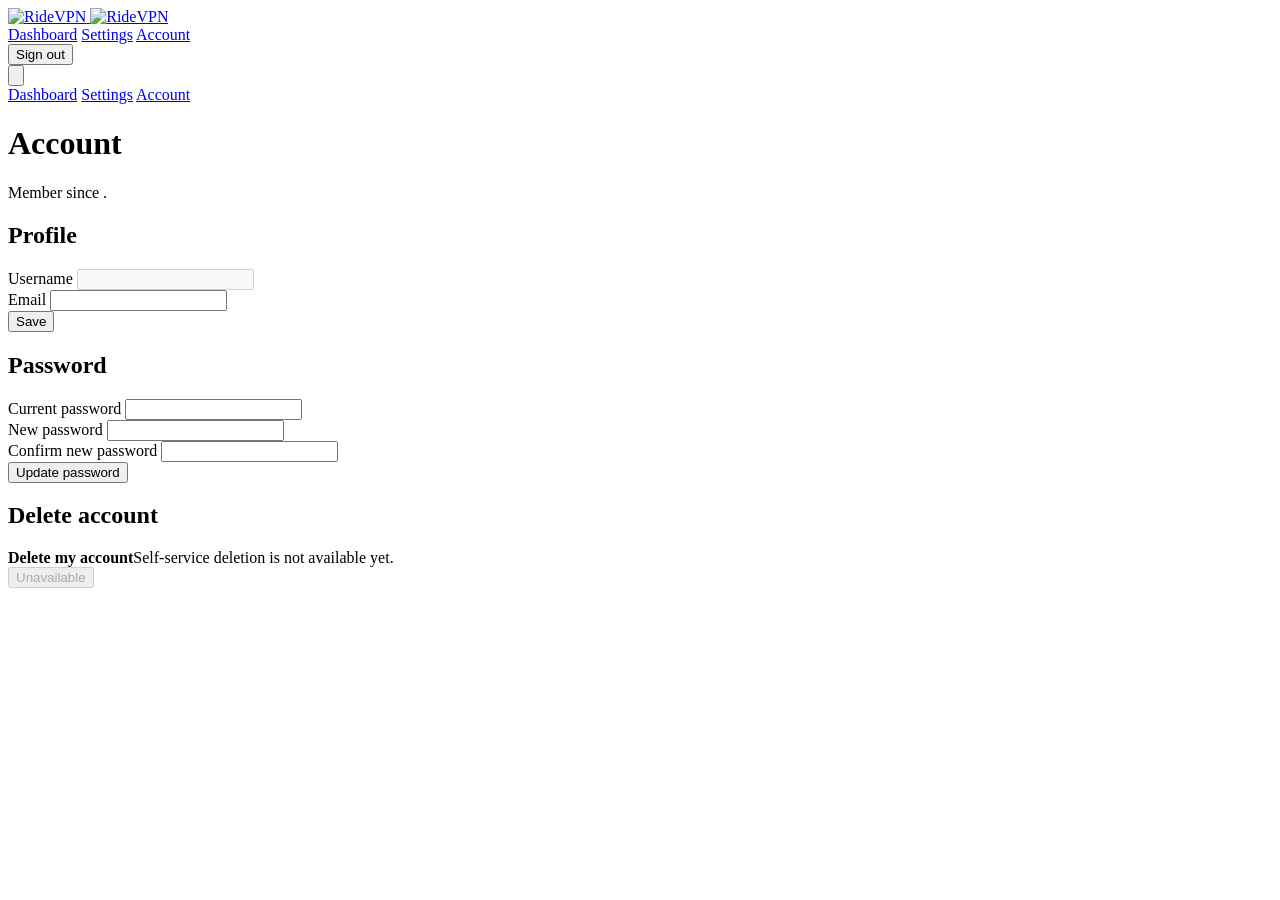
==== src/main/resources/templates/account.html @ 65be4000 "Integrate authenticated dashboard, settings and account UI" ====
<!DOCTYPE html>
<html lang="en" xmlns:th="http://www.thymeleaf.org">
<head>
  <meta charset="UTF-8">
  <meta name="viewport" content="width=device-width, initial-scale=1">
  <title>RideVPN — Account</title>
  <link rel="icon" href="/images/ridevpn-icon.svg" th:href="@{/images/ridevpn-icon.svg}" type="image/svg+xml">
  <link rel="stylesheet" href="/css/styles.css" th:href="@{/css/styles.css}">
  <link rel="stylesheet" href="/css/app.css" th:href="@{/css/app.css}">
  <script src="/js/app.js" th:src="@{/js/app.js}" defer></script>
</head>
<body>
  <div class="app-shell" data-theme="dark">
    <header class="site-header">
      <a href="/dashboard" th:href="@{/dashboard}" class="brand" aria-label="RideVPN home">
        <img class="brand-logo brand-dark" src="/images/ridevpn-logo.svg" th:src="@{/images/ridevpn-logo.svg}" alt="RideVPN" width="170" height="36">
        <img class="brand-logo brand-light" src="/images/ridevpn-logo-light.svg" th:src="@{/images/ridevpn-logo-light.svg}" alt="RideVPN" width="170" height="36">
      </a>
      <nav class="header-nav" aria-label="Main navigation">
        <a href="/dashboard" th:href="@{/dashboard}" class="nav-link">Dashboard</a>
        <a href="/settings" th:href="@{/settings}" class="nav-link">Settings</a>
        <a href="/account" th:href="@{/account}" class="nav-link active-nav">Account</a>
        <form class="logout-form" th:action="@{/logout}" method="post"><button type="submit" class="header-action">Sign out</button></form>
        <button class="header-action theme-toggle" type="button" aria-label="Switch to light mode" aria-pressed="false" title="Switch to light mode">
          <svg class="tt__svg" viewBox="0 0 24 24" aria-hidden="true">
            <mask id="ride-theme-bite">
              <rect x="0" y="0" width="24" height="24" fill="#fff" />
              <circle class="tt__bite" cx="24" cy="0" r="6.4" fill="#000" />
            </mask>
            <g class="tt__rays">
              <line pathLength="1" style="--i: 0" x1="19.60" y1="12.00" x2="22.70" y2="12.00" />
              <line pathLength="1" style="--i: 1" x1="17.37" y1="17.37" x2="19.57" y2="19.57" />
              <line pathLength="1" style="--i: 2" x1="12.00" y1="19.60" x2="12.00" y2="22.70" />
              <line pathLength="1" style="--i: 3" x1="6.63" y1="17.37" x2="4.43" y2="19.57" />
              <line pathLength="1" style="--i: 4" x1="4.40" y1="12.00" x2="1.30" y2="12.00" />
              <line pathLength="1" style="--i: 5" x1="6.63" y1="6.63" x2="4.43" y2="4.43" />
              <line pathLength="1" style="--i: 6" x1="12.00" y1="4.40" x2="12.00" y2="1.30" />
              <line pathLength="1" style="--i: 7" x1="17.37" y1="6.63" x2="19.57" y2="4.43" />
            </g>
            <circle class="tt__disc" cx="12" cy="12" r="5.4" mask="url(#ride-theme-bite)" />
          </svg>
        </button>
      </nav>
    </header>

    <!-- Links for small phones -->
    <nav class="mobile-nav">
      <a href="/dashboard" th:href="@{/dashboard}">Dashboard</a>
      <a href="/settings" th:href="@{/settings}">Settings</a>
      <a href="/account" th:href="@{/account}" class="active-nav">Account</a>
    </nav>

    <main class="page">
      <div class="page-title">
        <h1>Account</h1>
        <p>Member since <span th:text="${memberSince}"></span>.</p>
      </div>

      <p class="form-message" th:if="${message}" th:text="${message}" role="status"></p><p class="form-message form-error" th:if="${error}" th:text="${error}" role="alert"></p>
      <section class="section">
        <h2>Profile</h2><form th:action="@{/account/email}" method="post">
        <div class="fields">
          <div class="form-field">
            <label for="username">Username</label>
            <input id="username" type="text" th:value="${username}" disabled>
          </div>
          <div class="form-field">
            <label for="email">Email</label>
            <input id="email" type="email" name="email" th:value="${email}" required maxlength="254" autocomplete="email">
          </div>
        </div>
        <div class="buttons">
          <button class="primary-button" type="submit">Save</button>
        </div>
      </form></section>

      <section class="section">
        <h2>Password</h2><form th:action="@{/account/password}" method="post">
        <div class="fields">
          <div class="form-field">
            <label for="current-password">Current password</label>
            <input id="current-password" name="currentPassword" type="password" autocomplete="current-password" required>
          </div>
          <div class="form-field">
            <label for="new-password">New password</label>
            <input id="new-password" name="newPassword" type="password" autocomplete="new-password" minlength="12" maxlength="72" required>
          </div>
          <div class="form-field">
            <label for="confirm-password">Confirm new password</label>
            <input id="confirm-password" name="confirmPassword" type="password" autocomplete="new-password" minlength="12" maxlength="72" required>
          </div>
        </div>
        <div class="buttons">
          <button class="primary-button" type="submit">Update password</button>
        </div>
      </form></section>

      <section class="section">
        <h2>Delete account</h2>
        <div class="row">
          <div><b>Delete my account</b><span>Self-service deletion is not available yet.</span></div>
          <button class="outline-button" type="button" disabled>Unavailable</button>
        </div>
      </section>
    </main>
  </div>
</body>
</html>
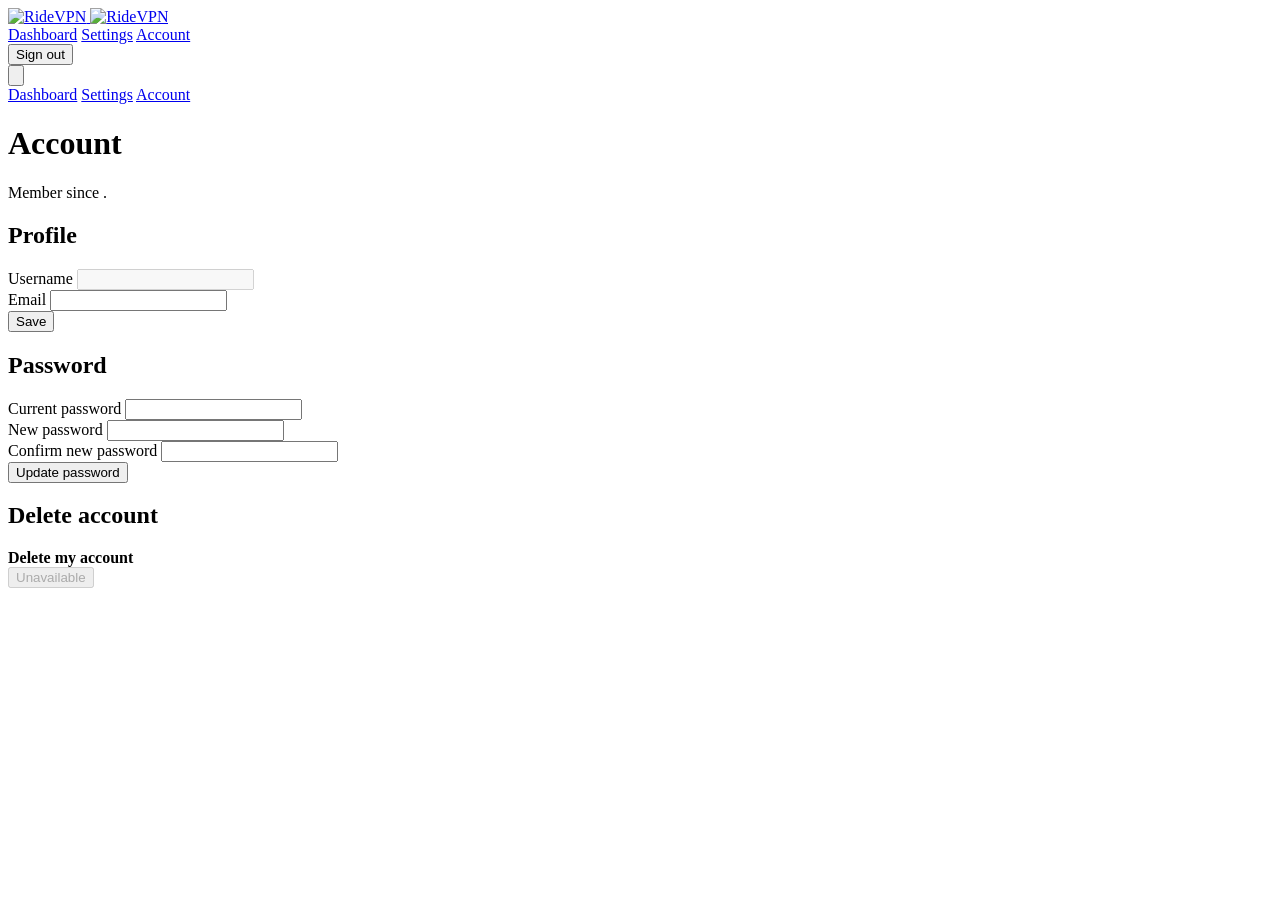
==== commit c9cb1c33: "new stuff" ====
--- a/src/main/resources/templates/account.html
+++ b/src/main/resources/templates/account.html
@@ -98,7 +98,7 @@
       <section class="section">
         <h2>Delete account</h2>
         <div class="row">
-          <div><b>Delete my account</b><span>Self-service deletion is not available yet.</span></div>
+          <div><b>Delete my account</b></div>
           <button class="outline-button" type="button" disabled>Unavailable</button>
         </div>
       </section>
